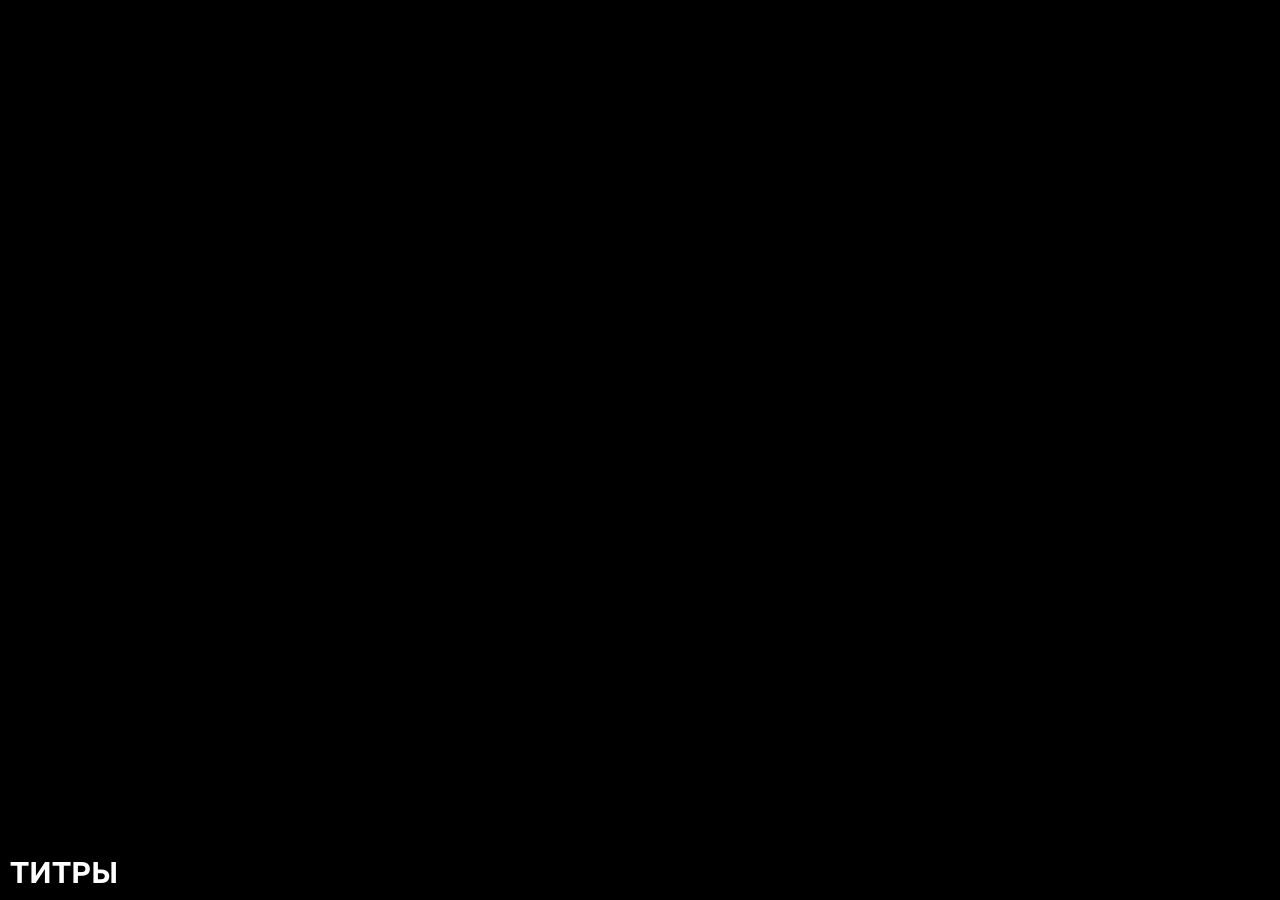
==== index.html @ 97285e10 "Русская версия Pressing Under Pressure" ====
<!DOCTYPE html>
<html lang="ru">
    <head>
        <title>Pressing Under Pressure — на русском</title>

        <meta charset="utf-8" />

        <meta name="viewport" content="width=device-width, user-scalable=no, minimum-scale=1.0, maximum-scale=1.0, shrink-to-fit=no" />
        <meta name="mobile-web-app-capable" content="yes" />
        <meta name="apple-mobile-web-app-capable" content="yes" />
        <meta name="apple-mobile-web-app-status-bar-style" content="black-translucent" />

        <link href="images/favicon.svg" rel="icon" type="image/svg+xml" />
        <link href="images/favicon.ico" rel="alternate icon" sizes="16x16 32x32 48x48" />
        <link href="images/apple-touch-icon.png" rel="apple-touch-icon" />
        <meta name="theme-color" content="#0c1e12" />
        <meta name="description" content="Неофициальный русский перевод игры Pressing Under Pressure." />

        <link href="site.webmanifest" rel="manifest" />
        <link href="css/index.css" rel="stylesheet" type="text/css" />

        <script type="module">
import './js/entities/animations.class.js';
import './js/entities/button.class.js';
import './js/entities/player.class.js';

import './js/game/app.class.js';
        </script>
    </head>
    <body>
        <canvas>
            Canvas is not supported
        </canvas>

        <div class="button"></div>

        <img src="./images/sprites.png" class="sprites" />

        <div class="loading">ЗАГРУЗКА</div>

        <div class="the-end">КОНЕЦ</div>

        <a class="show-credits" href="#" alt="show credits">ТИТРЫ</a>

        <div class="credits">
            <h3>Разработал <a href="https://donitz.itch.io/" target="_blank">Donitz</a></h3>

            <h3>Работает на <a href="https://threejs.org/" target="_blank">Three.js</a></h3>

            <h3>Шрифты из <a href="https://fonts.google.com/" target="_blank">Google Fonts</a>:</h3>
            <ul>
                <li>
                    <a href="https://fonts.google.com/specimen/Recursive?preview.text=.%2Flookbehind&preview.text_type=custom#standard-styles" target="_blank">"Recursive"</a>
                    by Arrow Type, Stephen Nixon licensed under the <a href="https://scripts.sil.org/cms/scripts/page.php?site_id=nrsi&id=OFL" target="_blank">SIL Open Font License</a>
                </li>
                <li>
                    <a href="https://fonts.google.com/specimen/Golos+Text" target="_blank">"Golos Text"</a>
                    by Paratype licensed under the <a href="https://scripts.sil.org/cms/scripts/page.php?site_id=nrsi&id=OFL" target="_blank">SIL Open Font License</a> — добавлен для кириллицы
                </li>
            </ul>

            <h3>Текстуры — все отредактированы:</h3>
            <ul>
                <li>
                    <a href="https://opengameart.org/content/clouds-skybox-1" target="_blank">"clouds skybox 1"</a>
                    by Luke.RUSTLTD licensed under <a href="https://creativecommons.org/publicdomain/zero/1.0/" target="_blank">CC0 1.0</a>
                </li>
                <li>
                    <a href="https://commons.wikimedia.org/wiki/File:Classic_perser_cat.jpg" target="_blank">"Classic perser cat.jpg"</a>
                    by licensed under <a href="https://creativecommons.org/publicdomain/zero/1.0/" target="_blank">CC0 1.0</a>
                </li>
            </ul>

            <h3>Модели:</h3>
            <ul>
                <li>
                    <a href="https://quaternius.com/packs/easyenemy.html" target="_blank">"Easy Enemy Pack"</a>
                    by <a href="https://quaternius.com" target="_blank">Quaternius</a> under <a href="https://creativecommons.org/publicdomain/zero/1.0/" target="_blank">CC0 1.0</a>
                </li>
            </ul>

            <h3>Звуки с <a href="https://freesound.org/" target="_blank">freesound.org</a> — обрезаны и сконвертированы:</h3>
            <ul>
                <li>
                    <a href="https://freesound.org/people/Migfus20/sounds/561085/" target="_blank">"Trailer >> Drone Background Music"</a>
                    by Migfus20 licensed under <a href="https://creativecommons.org/licenses/by/3.0/" target="_blank">CC BY 3.0</a>
                </li>
                <li>
                    <a href="https://freesound.org/people/EminYILDIRIM/sounds/547564/" target="_blank">"Futuristic Alarm"</a>
                    by EminYILDIRIM licensed under <a href="https://creativecommons.org/licenses/by/3.0/" target="_blank">CC BY 3.0</a>
                </li>
                <li>
                    <a href="https://freesound.org/people/bassmosphere/sounds/384698/" target="_blank">"Hi-Lo Ace >> A relay switch being activated"</a>
                    by bassmosphere licensed under <a href="https://creativecommons.org/publicdomain/zero/1.0/" target="_blank">CC0 1.0</a>
                </li>
                <li>
                    <a href="https://freesound.org/people/Coral_Island_Studios/sounds/277662/" target="_blank">"Buttons and Levers >> Button 6.mp3"</a>
                    by Coral_Island_Studios licensed under <a href="https://creativecommons.org/publicdomain/zero/1.0/" target="_blank">CC0 1.0</a>
                </li>
                <li>
                    <a href="https://freesound.org/people/IndigoRay/sounds/339132/" target="_blank">"Beep Sounds >> Beep Boing.wav"</a>
                    by IndigoRay licensed under <a href="https://creativecommons.org/publicdomain/zero/1.0/" target="_blank">CC0 1.0</a>
                </li>
                <li>
                    <a href="https://freesound.org/people/Eponn/sounds/531511/" target="_blank">"Dreamy Beeps >> Menu Beep"</a>
                    by Eponn licensed under <a href="https://creativecommons.org/publicdomain/zero/1.0/" target="_blank">CC0 1.0</a>
                </li>
                <li>
                    <a href="https://freesound.org/people/Beetlemuse/sounds/528956/" target="_blank">"Wrong Answer / Incorrect / Error"</a>
                    by Beetlemuse licensed under <a href="https://creativecommons.org/publicdomain/zero/1.0/" target="_blank">CC0 1.0</a>
                </li>
                <li>
                    <a href="https://freesound.org/people/plasterbrain/sounds/464918/" target="_blank">"Loops >> (Loop) By the Sea"</a>
                    by plasterbrain licensed under <a href="https://creativecommons.org/publicdomain/zero/1.0/" target="_blank">CC0 1.0</a>
                </li>
                <li>
                    <a href="https://freesound.org/people/KevinT1001/sounds/379906/" target="_blank">"Water_Flood_enhanced.mp3"</a>
                    by KevinT1001 licensed under <a href="https://creativecommons.org/publicdomain/zero/1.0/" target="_blank">CC0 1.0</a>
                </li>
                <li>
                    <a href="https://freesound.org/people/SRJA_Gaming/sounds/545205/" target="_blank">"Underwater Waves"</a>
                    by SRJA_Gaming licensed under <a href="https://creativecommons.org/publicdomain/zero/1.0/" target="_blank">CC0 1.0</a>
                </li>
                <li>
                    <a href="https://freesound.org/people/lolamadeus/sounds/161228/" target="_blank">"Large Metal Lift Door Opening.wav"</a>
                    by lolamadeus licensed under <a href="https://creativecommons.org/publicdomain/zero/1.0/" target="_blank">CC0 1.0</a>
                </li>
                <li>
                    <a href="https://freesound.org/people/paulprit/sounds/507093/" target="_blank">"Fish Splashing Release 2.wav"</a>
                    by paulprit licensed under <a href="https://creativecommons.org/publicdomain/zero/1.0/" target="_blank">CC0 1.0</a>
                </li>
                <li>
                    <a href="https://freesound.org/people/Darsycho/sounds/505185/" target="_blank">"Shrine II monsters >> Angry spider monster"</a>
                    by Darsycho licensed under <a href="https://creativecommons.org/publicdomain/zero/1.0/" target="_blank">CC0 1.0</a>
                </li>
                <li>
                    <a href="https://freesound.org/people/jozef_sound/sounds/493941/" target="_blank">"Metal Gear Solid Alarm.wav"</a>
                    by jozef_sound licensed under <a href="https://creativecommons.org/publicdomain/zero/1.0/" target="_blank">CC0 1.0</a>
                </li>
            </ul>

            <h3>Неофициальный русский перевод. Игра бесплатная, оригинал: <a href="https://donitz.itch.io/pressing-under-pressure" target="_blank">donitz.itch.io</a></h3>
        </div>
    </body>
</html>
<script defer src="https://static.itch.io/htmlgame.js" type="text/javascript"></script>
---- css/index.css ----
@font-face {
    font-family:'Recursive-SemiBold';
    src:url('../fonts/Recursive-SemiBold.ttf') format('truetype');
}

html,
body {
    background-color:#000;
    height:100%;
}

body {
    font-family:Recursive-SemiBold;
    margin:0;
    overflow:hidden;
}

canvas {
    height:100%;
    position:fixed;
    width:100%;
    z-index:0;
}

a {
    color:#fff !important;
    text-decoration:none;
}

.loading {
    color:#fff;
    font-size:70px;
    left:0;
    position:absolute;
    right:0;
    text-align:center;
    top:10%;
    z-index:1;
}

.show-credits {
    bottom:10px;
    left:10px;
    font-size:30px;
    position:absolute;
    z-index:3;
}

.sprites {
    left:0;
    height:10px;
    position:absolute;
    top:0;
    visibility:hidden;
    width:10px;
}

.credits {
    background-color:#0008;
    bottom:10px;
    color:#ccc;
    left:10px;
    overflow-y:scroll;
    position:absolute;
    right:10px;
    top:10px;
    visibility:hidden;
    z-index:2;
}

.button {
    cursor:pointer;
    height:100%;
    margin:0 auto;
    position:relative;
    width:72vh;
    z-index:1;
}

.the-end {
    color:#2c4f91;
    font-size:120px;
    left:0;
    position:absolute;
    right:0;
    text-align:center;
    text-shadow:0px 0px 15px #fff;
    top:10%;
    visibility:hidden;
    z-index:1;
}

ul {
    list-style-type:none;
}
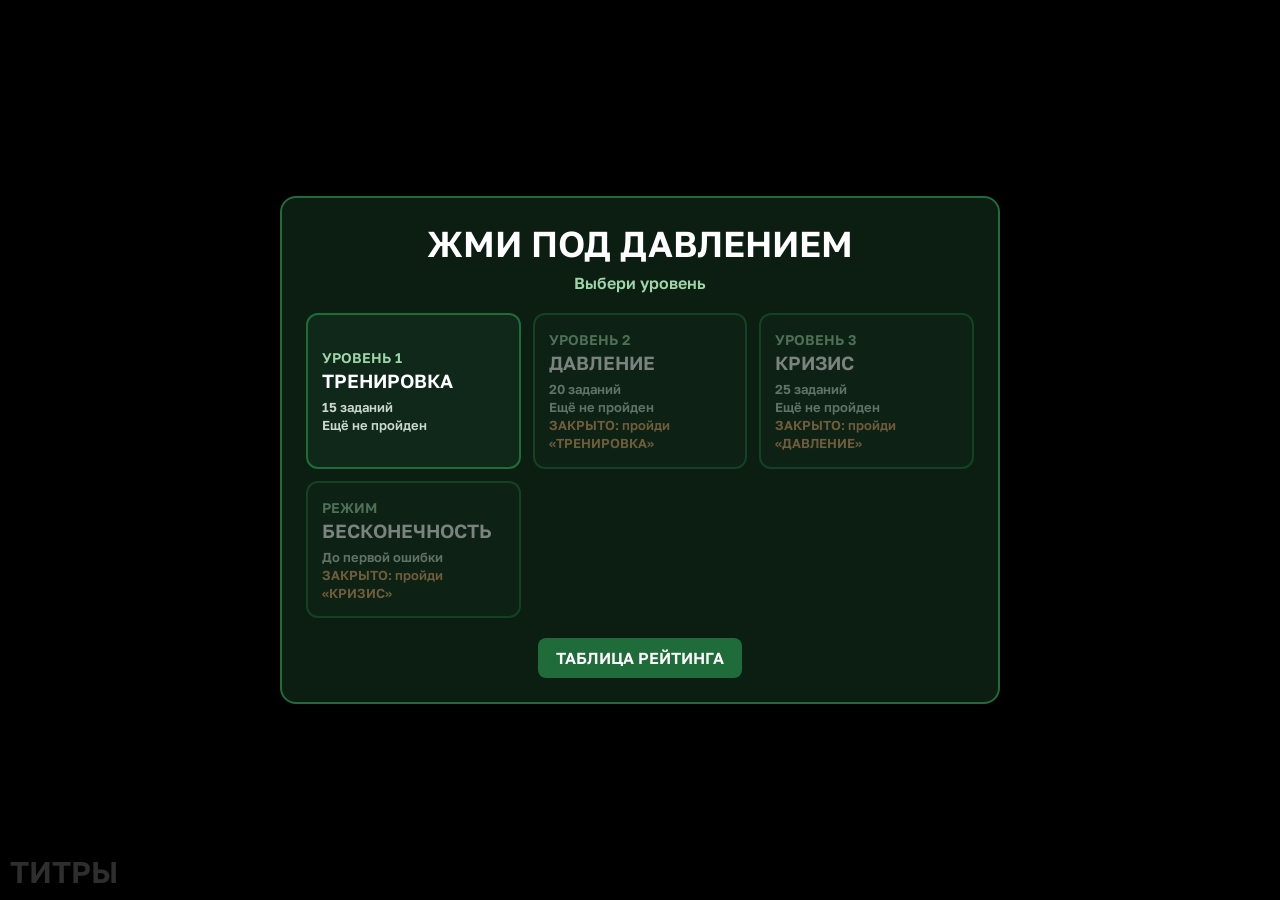
==== commit 748a6639: "Уровни, новые задания и рейтинг" ====
--- a/index.html
+++ b/index.html
@@ -18,6 +18,7 @@
 
         <link href="site.webmanifest" rel="manifest" />
         <link href="css/index.css" rel="stylesheet" type="text/css" />
+        <link href="css/ui.css" rel="stylesheet" type="text/css" />
 
         <script type="module">
 import './js/entities/animations.class.js';
@@ -33,6 +34,56 @@
         </canvas>
 
         <div class="button"></div>
+
+        <div class="menu" id="menu">
+            <div class="panel menu-panel">
+                <h1>ЖМИ ПОД ДАВЛЕНИЕМ</h1>
+                <p class="subtitle">Выбери уровень</p>
+                <div class="level-list" id="level-list"></div>
+                <div class="menu-footer">
+                    <button type="button" class="ui-button" id="open-leaderboard">ТАБЛИЦА РЕЙТИНГА</button>
+                </div>
+            </div>
+        </div>
+
+        <div class="hud" id="hud">
+            <div class="hud-left"><span id="hud-level"></span><span id="hud-progress"></span></div>
+            <div class="hud-right"><span id="hud-time"></span><span id="hud-score"></span></div>
+        </div>
+
+        <div class="overlay" id="result">
+            <div class="panel">
+                <h2 id="result-title"></h2>
+                <p class="result-stats" id="result-stats"></p>
+                <label class="name-label">ИМЯ <input id="result-name" maxlength="20" autocomplete="nickname" placeholder="Игрок" /></label>
+                <div class="actions">
+                    <button type="button" class="ui-button" id="result-save">В ТАБЛИЦУ</button>
+                    <button type="button" class="ui-button" id="result-next">ДАЛЬШЕ</button>
+                    <button type="button" class="ui-button secondary" id="result-menu">В МЕНЮ</button>
+                </div>
+                <p class="status" id="result-status"></p>
+            </div>
+        </div>
+
+        <div class="overlay" id="leaderboard">
+            <div class="panel wide">
+                <h2>ТАБЛИЦА РЕЙТИНГА</h2>
+                <div class="tabs" id="lb-tabs"></div>
+                <div class="table-wrap">
+                    <table>
+                        <thead><tr><th>#</th><th>ИГРОК</th><th>УРОВЕНЬ</th><th>ОЧКИ</th><th>ВРЕМЯ</th><th>ЗАДАНИЙ</th><th>ДАТА</th></tr></thead>
+                        <tbody id="lb-body"></tbody>
+                    </table>
+                </div>
+                <div class="actions">
+                    <button type="button" class="ui-button" id="lb-export">ЭКСПОРТ</button>
+                    <button type="button" class="ui-button" id="lb-import">ИМПОРТ</button>
+                    <input type="file" id="lb-file" accept="application/json,.json" hidden />
+                    <button type="button" class="ui-button secondary" id="lb-close">ЗАКРЫТЬ</button>
+                </div>
+                <p class="status" id="lb-status"></p>
+            </div>
+        </div>
 
         <img src="./images/sprites.png" class="sprites" />
 
@@ -142,5 +193,4 @@
             <h3>Неофициальный русский перевод. Игра бесплатная, оригинал: <a href="https://donitz.itch.io/pressing-under-pressure" target="_blank">donitz.itch.io</a></h3>
         </div>
     </body>
-</html>
-<script defer src="https://static.itch.io/htmlgame.js" type="text/javascript"></script>+</html>
--- a/css/ui.css
+++ b/css/ui.css
@@ -0,0 +1,311 @@
+/* Меню, HUD, экран результата и таблица рейтинга. */
+
+.menu,
+.overlay {
+    align-items:center;
+    background:rgba(0, 0, 0, .82);
+    box-sizing:border-box;
+    display:none;
+    inset:0;
+    justify-content:center;
+    padding:20px;
+    position:fixed;
+}
+
+.menu {
+    z-index:10;
+}
+
+.overlay {
+    z-index:20;
+}
+
+.visible {
+    display:flex;
+}
+
+.panel {
+    background:#0c1e12;
+    border:2px solid #1f6b3a;
+    border-radius:16px;
+    box-sizing:border-box;
+    color:#fff;
+    max-height:90vh;
+    max-width:720px;
+    overflow:auto;
+    padding:24px;
+    width:100%;
+}
+
+.overlay .panel.wide {
+    max-width:900px;
+}
+
+.panel h1,
+.panel h2 {
+    margin:0 0 8px;
+    text-align:center;
+}
+
+.panel h1 {
+    font-size:36px;
+}
+
+.panel h2 {
+    font-size:26px;
+}
+
+.subtitle {
+    color:#9fd6a8;
+    margin:0 0 20px;
+    text-align:center;
+}
+
+.level-list {
+    display:grid;
+    gap:12px;
+    grid-template-columns:repeat(auto-fit, minmax(200px, 1fr));
+}
+
+.level-card {
+    background:#10281a;
+    border:2px solid #1f6b3a;
+    border-radius:12px;
+    color:#fff;
+    cursor:pointer;
+    display:block;
+    font:inherit;
+    padding:14px;
+    text-align:left;
+    width:100%;
+}
+
+.level-card:hover:enabled {
+    background:#17402a;
+    border-color:#35a55c;
+}
+
+.level-card:disabled {
+    cursor:not-allowed;
+    opacity:.45;
+}
+
+.level-card .level-number {
+    color:#9fd6a8;
+    font-size:14px;
+}
+
+.level-card .level-title {
+    display:block;
+    font-size:19px;
+    margin:2px 0 6px;
+    overflow-wrap:anywhere;
+}
+
+.level-card .level-meta,
+.level-card .level-best {
+    color:#c9d8cd;
+    display:block;
+    font-size:13px;
+    line-height:1.4;
+}
+
+.level-card .level-lock {
+    color:#e8a96b;
+    display:block;
+    font-size:13px;
+    line-height:1.4;
+}
+
+.menu-footer {
+    margin-top:20px;
+    text-align:center;
+}
+
+.hud {
+    color:#fff;
+    display:none;
+    font-size:16px;
+    justify-content:space-between;
+    left:0;
+    padding:12px 16px;
+    pointer-events:none;
+    position:fixed;
+    right:0;
+    text-shadow:0 0 8px #000, 0 0 2px #000;
+    top:0;
+    z-index:5;
+}
+
+.hud.visible {
+    display:flex;
+}
+
+.hud-left,
+.hud-right {
+    display:flex;
+    gap:14px;
+}
+
+.hud-right {
+    text-align:right;
+}
+
+.result-stats {
+    font-size:18px;
+    margin:0 0 16px;
+    text-align:center;
+}
+
+.name-label {
+    display:block;
+    font-size:14px;
+    margin-bottom:16px;
+    text-align:center;
+}
+
+.name-label input {
+    background:#10281a;
+    border:2px solid #1f6b3a;
+    border-radius:8px;
+    box-sizing:border-box;
+    color:#fff;
+    font:inherit;
+    margin-left:8px;
+    padding:8px 10px;
+    width:200px;
+}
+
+.tabs,
+.actions {
+    display:flex;
+    flex-wrap:wrap;
+    gap:8px;
+}
+
+.tabs {
+    margin-bottom:12px;
+}
+
+.actions {
+    justify-content:center;
+    margin-top:16px;
+}
+
+.ui-button {
+    background:#1f6b3a;
+    border:0;
+    border-radius:8px;
+    color:#fff;
+    cursor:pointer;
+    font:inherit;
+    padding:10px 18px;
+}
+
+.ui-button:hover:enabled {
+    background:#2a8a4c;
+}
+
+.ui-button:disabled {
+    cursor:default;
+    opacity:.6;
+}
+
+.ui-button.secondary {
+    background:#333;
+}
+
+.ui-button.secondary:hover:enabled {
+    background:#444;
+}
+
+.tab {
+    background:#10281a;
+    border:2px solid #1f6b3a;
+    border-radius:8px;
+    color:#fff;
+    cursor:pointer;
+    font:inherit;
+    font-size:14px;
+    padding:6px 12px;
+}
+
+.tab.active {
+    background:#1f6b3a;
+}
+
+.table-wrap {
+    overflow:auto;
+}
+
+table {
+    border-collapse:collapse;
+    width:100%;
+}
+
+th,
+td {
+    border-bottom:1px solid #ffffff22;
+    padding:8px 10px;
+    text-align:left;
+}
+
+th:first-child,
+td:first-child {
+    width:40px;
+}
+
+th {
+    color:#9fd6a8;
+    font-size:13px;
+}
+
+td.empty {
+    color:#9fd6a8;
+    text-align:center;
+}
+
+.status {
+    color:#9fd6a8;
+    margin:12px 0 0;
+    min-height:1.2em;
+    text-align:center;
+}
+
+@media (max-width:520px) {
+    .panel {
+        padding:16px;
+    }
+
+    .panel h1 {
+        font-size:28px;
+    }
+
+    .panel h2 {
+        font-size:22px;
+    }
+
+    .level-list {
+        grid-template-columns:1fr;
+    }
+
+    table {
+        font-size:12px;
+    }
+
+    th,
+    td {
+        padding:6px;
+    }
+
+    .name-label input {
+        display:block;
+        margin:8px auto 0;
+        width:100%;
+    }
+
+    .hud {
+        font-size:13px;
+        padding:8px 10px;
+    }
+}
